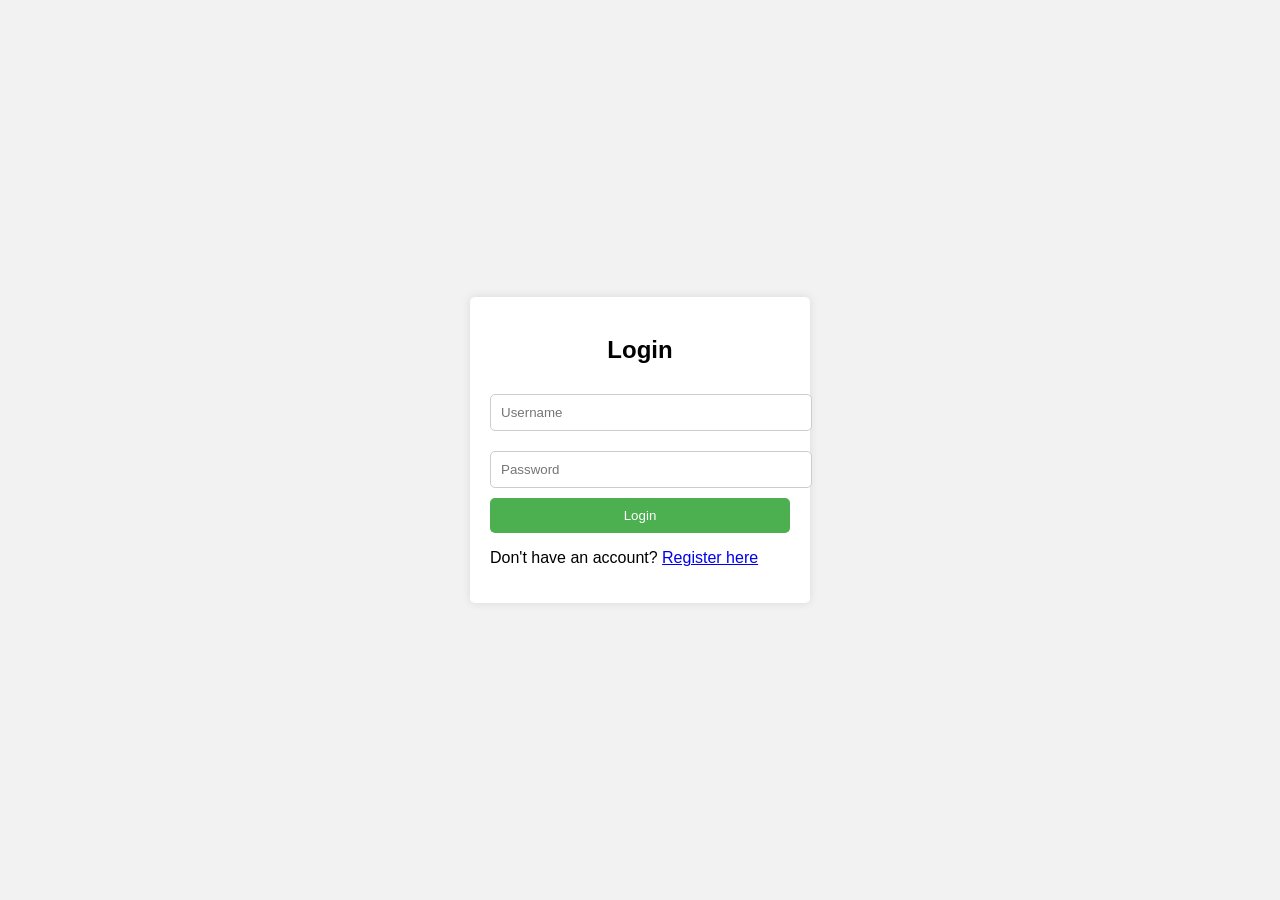
==== templates/login.html @ cb2e9b1b "Flask TO-Do-App" ====
<!DOCTYPE html>
<html lang="en">
<head>
    <meta charset="UTF-8">
    <meta name="viewport" content="width=device-width, initial-scale=1.0">
    <title>Login</title>
    <style>
        body {
            font-family: Arial, sans-serif;
            background-color: #f2f2f2;
            display: flex;
            justify-content: center;
            align-items: center;
            height: 100vh;
            margin: 0;
        }
        .login-container {
            background-color: #fff;
            padding: 20px;
            border-radius: 5px;
            box-shadow: 0 0 10px rgba(0, 0, 0, 0.1);
            width: 300px;
        }
        .login-container h2 {
            margin-bottom: 20px;
            text-align: center;
        }
        .login-container input[type="text"],
        .login-container input[type="password"] {
            width: 100%;
            padding: 10px;
            margin: 10px 0;
            border: 1px solid #ccc;
            border-radius: 5px;
        }
        .login-container button {
            width: 100%;
            padding: 10px;
            background-color: #4CAF50;
            color: white;
            border: none;
            border-radius: 5px;
            cursor: pointer;
        }
        .login-container button:hover {
            background-color: #45a049;
        }
    </style>
</head>
<body>
    <div class="login-container">
        <h2>Login</h2>
        <form action="/login" method="post">
            <input type="text" name="username" placeholder="Username" required>
            <input type="password" name="password" placeholder="Password" required>
            <button type="submit">Login</button>
        </form>
        <p>Don't have an account? <a href="/register">Register here</a></p>
    </div>
</body>
</html>
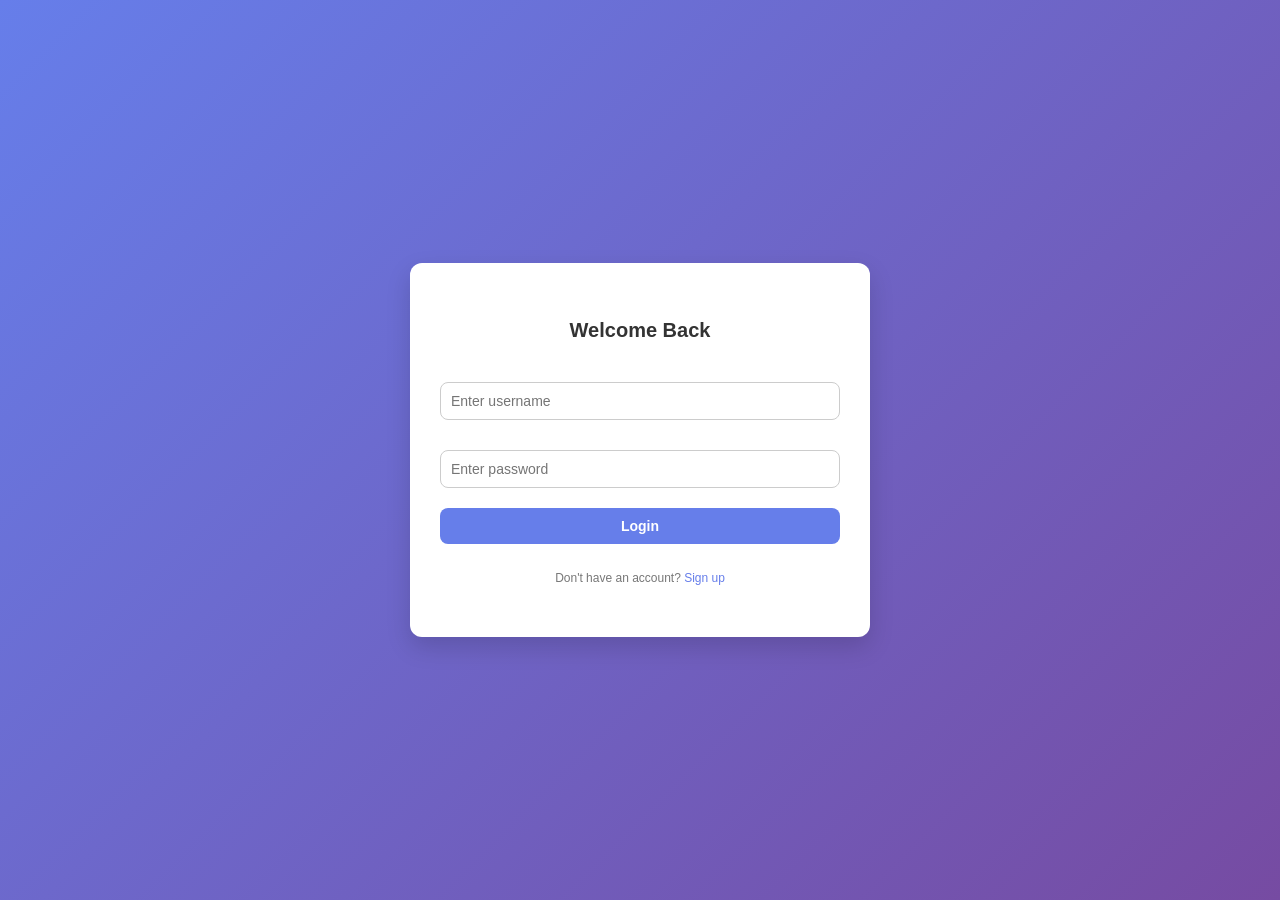
==== commit 22e548b4: "Updated to-do-list" ====
--- a/templates/login.html
+++ b/templates/login.html
@@ -1,61 +1,127 @@
 <!DOCTYPE html>
 <html lang="en">
 <head>
-    <meta charset="UTF-8">
-    <meta name="viewport" content="width=device-width, initial-scale=1.0">
-    <title>Login</title>
-    <style>
-        body {
-            font-family: Arial, sans-serif;
-            background-color: #f2f2f2;
-            display: flex;
-            justify-content: center;
-            align-items: center;
-            height: 100vh;
-            margin: 0;
-        }
-        .login-container {
-            background-color: #fff;
-            padding: 20px;
-            border-radius: 5px;
-            box-shadow: 0 0 10px rgba(0, 0, 0, 0.1);
-            width: 300px;
-        }
-        .login-container h2 {
-            margin-bottom: 20px;
-            text-align: center;
-        }
-        .login-container input[type="text"],
-        .login-container input[type="password"] {
-            width: 100%;
-            padding: 10px;
-            margin: 10px 0;
-            border: 1px solid #ccc;
-            border-radius: 5px;
-        }
-        .login-container button {
-            width: 100%;
-            padding: 10px;
-            background-color: #4CAF50;
-            color: white;
-            border: none;
-            border-radius: 5px;
-            cursor: pointer;
-        }
-        .login-container button:hover {
-            background-color: #45a049;
-        }
-    </style>
+  <meta charset="UTF-8">
+  <meta name="viewport" content="width=device-width, initial-scale=1.0">
+  <title>Beautiful Login Page</title>
+  <style>
+    body {
+      margin: 0;
+      padding: 0;
+      font-family: 'Segoe UI', Tahoma, Geneva, Verdana, sans-serif;
+      background: linear-gradient(135deg, #667eea, #764ba2);
+      height: 100vh;
+      display: flex;
+      justify-content: center;
+      align-items: center;
+      color: #333;
+    }
+
+    .login-container {
+      background: #fff;
+      padding: 40px 30px;
+      border-radius: 12px;
+      box-shadow: 0 10px 25px rgba(0, 0, 0, 0.15);
+      width: 100%;
+      max-width: 400px;
+      margin: 20px;
+      animation: fadeIn 1s ease;
+    }
+
+    @keyframes fadeIn {
+      from {
+        opacity: 0;
+        transform: translateY(-20px);
+      }
+      to {
+        opacity: 1;
+        transform: translateY(0);
+      }
+    }
+
+    .login-container h2 {
+      text-align: center;
+      margin-bottom: 30px;
+      color: #333;
+    }
+
+    .login-container input[type="text"],
+    .login-container input[type="password"] {
+      width: 100%;
+      padding: 12px 15px;
+      margin: 10px 0 20px 0;
+      border: 1px solid #ccc;
+      border-radius: 8px;
+      box-sizing: border-box;
+      transition: border-color 0.3s;
+    }
+
+    .login-container input[type="text"]:focus,
+    .login-container input[type="password"]:focus {
+      border-color: #667eea;
+      outline: none;
+    }
+
+    .login-container input[type="submit"] {
+      width: 100%;
+      background: #667eea;
+      color: white;
+      padding: 12px;
+      border: none;
+      border-radius: 8px;
+      font-weight: bold;
+      cursor: pointer;
+      transition: background 0.3s;
+    }
+
+    .login-container input[type="submit"]:hover {
+      background: #5a67d8;
+    }
+    .login-container{
+      display: flex;
+      flex-direction: column;
+      align-items:center;
+      justify-content:center;
+      text-align:center;
+    }
+
+    .footer {
+      text-align: center;
+      margin-top: 15px;
+      font-size: 14px;
+      color: #777;
+    }
+     
+      .login-container h2 {
+        font-size: 20px;
+      }
+
+      .login-container input[type="text"],
+      .login-container input[type="password"],
+      .login-container input[type="submit"] {
+        padding: 10px;
+        font-size: 14px;
+      }
+
+      .footer {
+        font-size: 12px;
+      }
+    
+  </style>
 </head>
 <body>
-    <div class="login-container">
-        <h2>Login</h2>
-        <form action="/login" method="post">
-            <input type="text" name="username" placeholder="Username" required>
-            <input type="password" name="password" placeholder="Password" required>
-            <button type="submit">Login</button>
-        </form>
-        <p>Don't have an account? <a href="/register">Register here</a></p>
-    </div>
+
+<div class="login-container">
+  <h2>Welcome Back</h2>
+  <form action="/login" method="post">
+    <input type="text" name="username" placeholder="Enter username" required>
+    <input type="password" name="password" placeholder="Enter password" required>
+    <input type="submit" value="Login">
+  </form>
+  <div class="footer">
+    <p>Don't have an account? <a href="/register" style="color:#667eea; text-decoration:none;">Sign up</a></p>
+  </div>
+</div>
+
 </body>
-</html>+</html>
